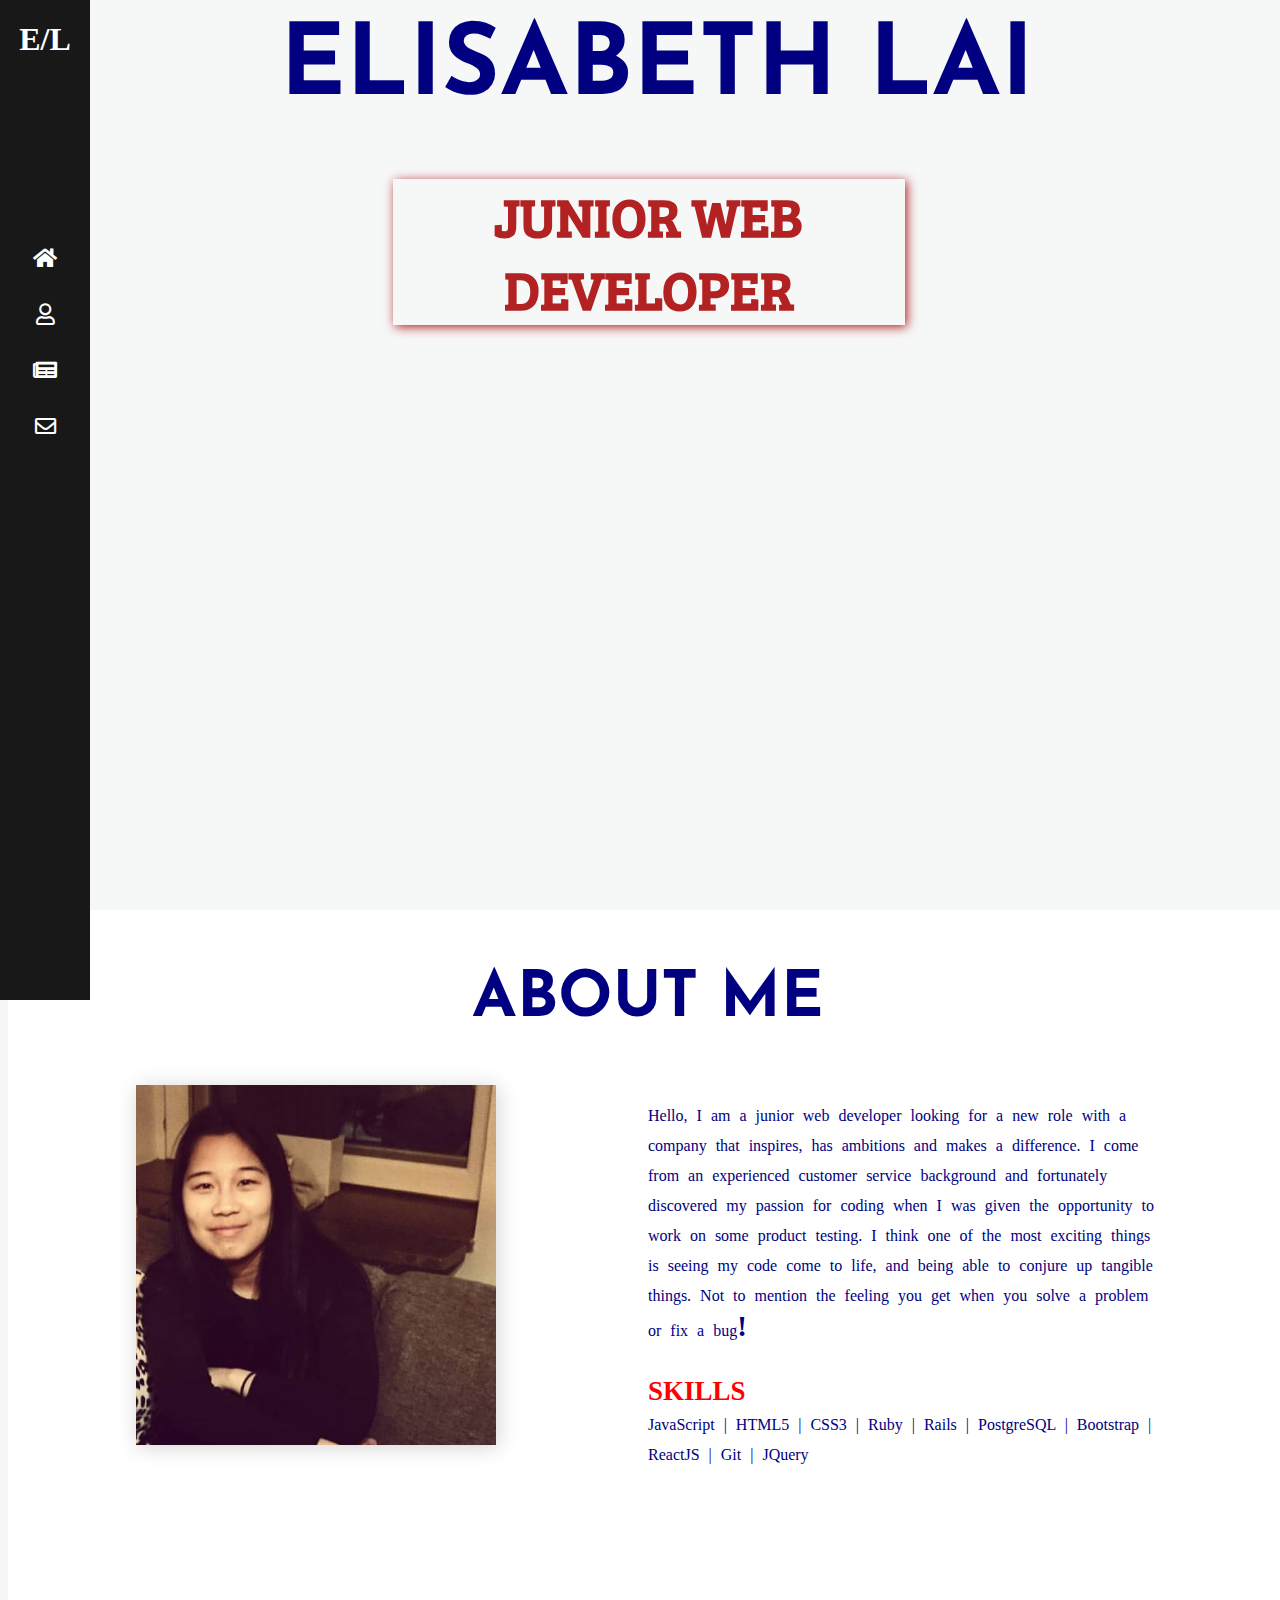
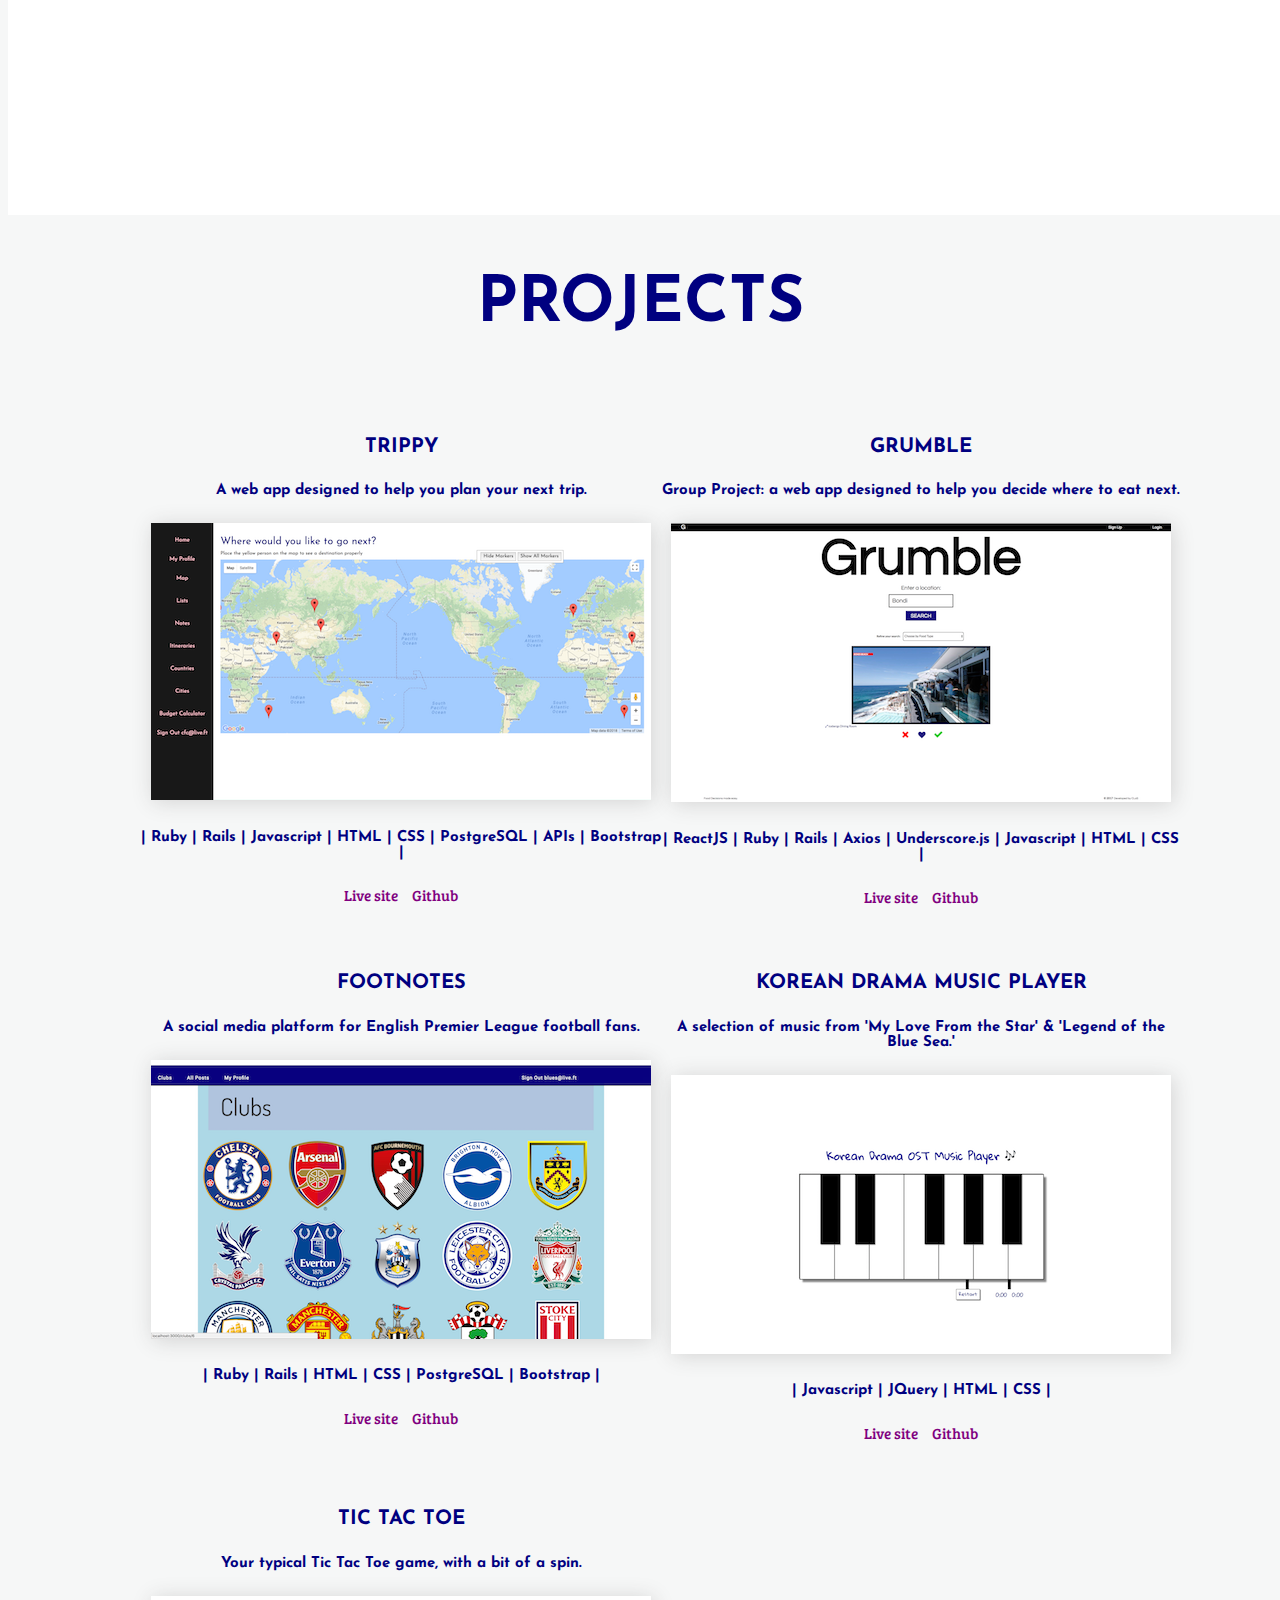
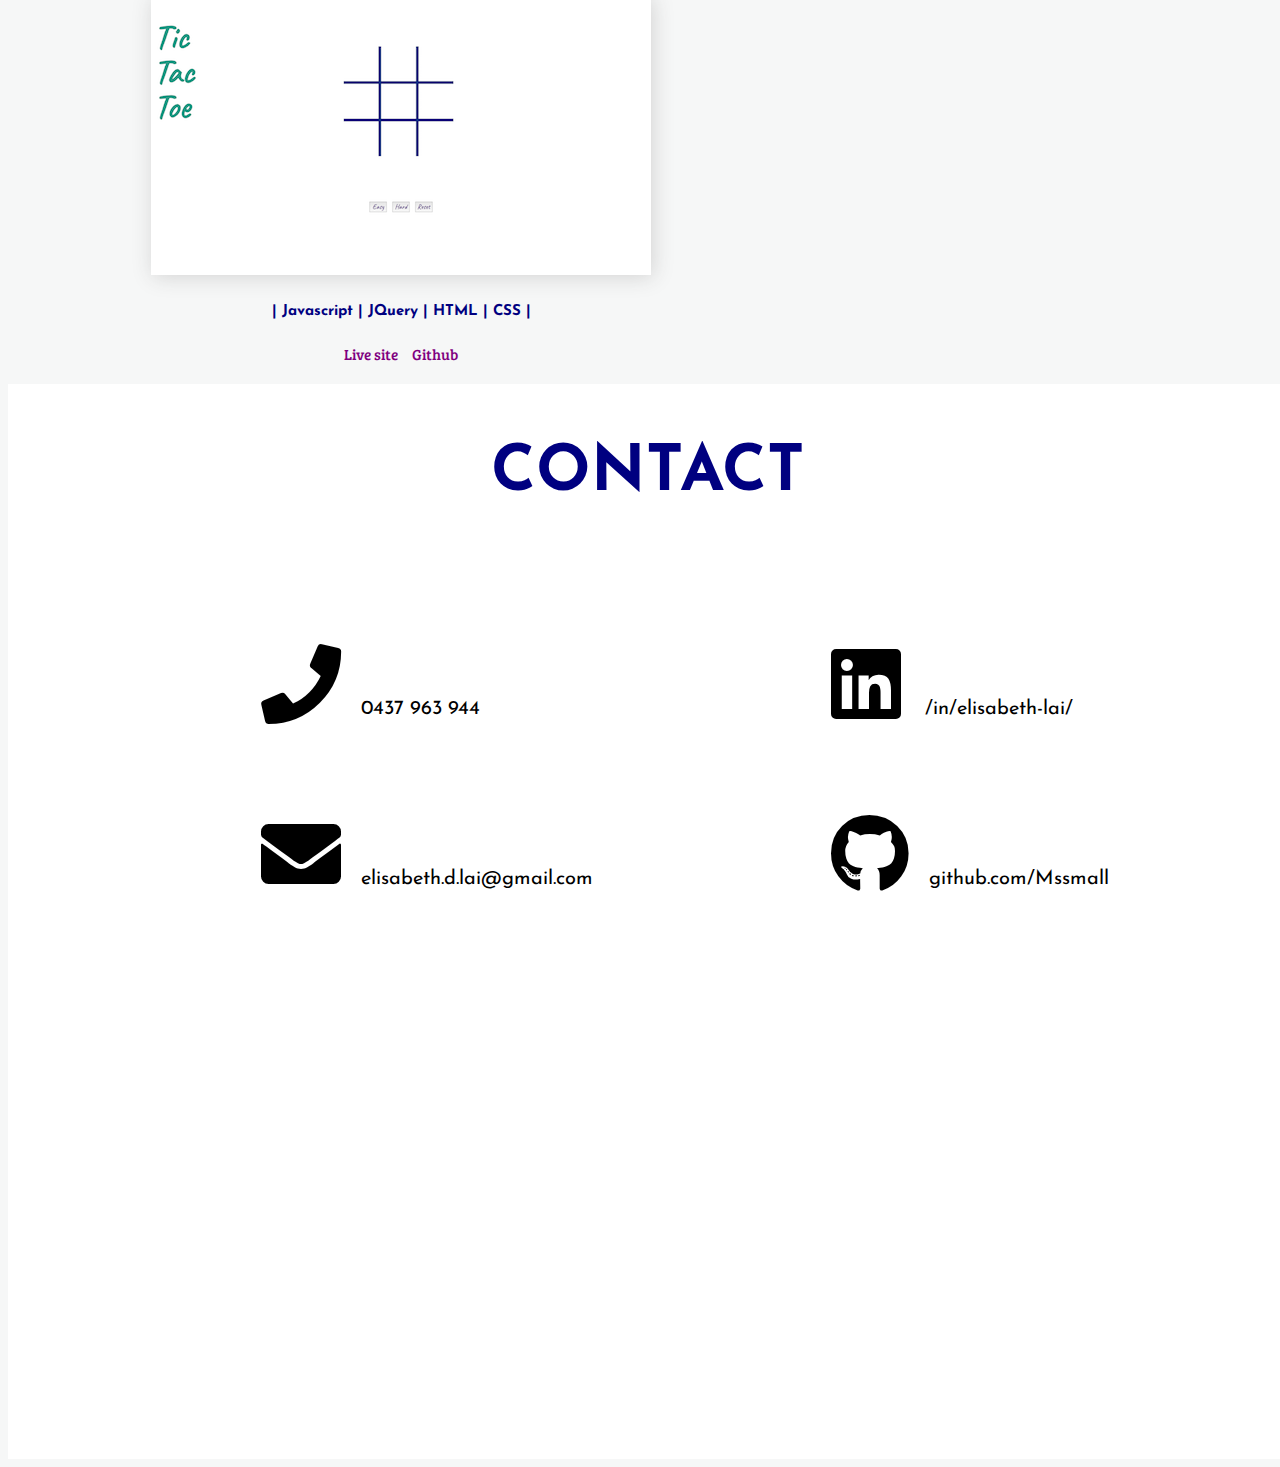
==== index.html @ 9dd88651 "changed html name" ====
<!DOCTYPE html>
<html>
  <head>
    <meta charset="utf-8">
      <link rel="stylesheet" href="css/main.css">
      <link href="https://fonts.googleapis.com/css?family=Bree+Serif|Josefin+Sans" rel="stylesheet">
      <link href="https://use.fontawesome.com/releases/v5.0.2/css/all.css" rel="stylesheet">
      <script src="js/main.js"></script>
    <title>Home</title>
  </head>
  <body>
<!-- NAV -->
    <div id="nav_bar">
      <h1>E/L</h1>
      <nav class="nav">

        <a href="#homesec-href"><i class="fas fa-home fa-lg"></i></a>

        <a href="#aboutmesec-href"><i class="far fa-user fa-lg"></i></a>

        <a href="#projectsec-href"><i class="fas fa-newspaper fa-lg"></i></a>

        <a href="#contactsec-href"><i class="far fa-envelope fa-lg"></i></a>

      </nav>
    </div>
  <div class="overall">
<!-- HOME -->
      <div id="homesec-href">
        <div class="homemain">
          <h1 class="homename"> ELISABETH LAI </h1>
          <h3 class="homeinfo"> JUNIOR WEB DEVELOPER </h3>
        </div>
      </div>
<!-- ABOUT ME -->
      <div id="aboutmesec-href">
        <h2 id="attra-href">ABOUT ME</h2>
        <div class="container">
          <div class="grid">
            <div class="aboutitem">
              <div class="aboutmepic">
                <img src="css/12028720_10205919894771095_5954225473982375412_o.jpg" alt="Hi there.">
              </div>
            </div>
            <div class="aboutitem">
              <div class="aboutmetext">
                <p>
                  Hello, I am a junior web developer looking for a new role with a company that inspires, has ambitions and makes a difference. I come from an experienced customer service background and fortunately discovered my passion for coding when I was given the opportunity to work on some product testing. I think one of the most exciting things is seeing my code come to life, and being able to conjure up tangible things. Not to mention the feeling you get when you solve a problem or fix a bug<span style="font-size:29px; font-weight:bold">!</span>
                  <br>
                  <br>
                  <span style="font-size:27px; color:red; font-weight:bold">SKILLS</span>
                  <br>
                  JavaScript | HTML5 | CSS3 | Ruby | Rails | PostgreSQL | Bootstrap | ReactJS | Git | JQuery
                </p>
              </div>
            </div>
          </div>
        </div>
      </div>
<!-- PROJECTS -->
      <div id="projectsec-href">
        <h2 id="attrp-href">PROJECTS</h2>
        <div class="container">
          <div class="grid">
            <div class="item">
              <h4>Trippy</h4>
              <h5>A web app designed to help you plan your next trip.</h5>
              <a href="https://project3-trip-planner.herokuapp.com" target="_blank">
                <img src="./css/Trippy.png">
              </a>
              <h5>| Ruby | Rails | Javascript | HTML | CSS | PostgreSQL | APIs | Bootstrap |</h5>
              <a href="https://project3-trip-planner.herokuapp.com" target="_blank">Live site</a>
              <a href="https://github.com/Mssmall/project3-trip-planner" target="_blank">Github</a>
            </div>
            <div class="item">
              <h4>Grumble</h4>
              <h5>Group Project: a web app designed to help you decide where to eat next.</h5>
              <a href="https://chriswillphoto.github.io/grumble/#/" target="_blank">
                <img src="./css/Grumble.png">
              </a>
              <h5>| ReactJS | Ruby | Rails | Axios | Underscore.js | Javascript | HTML | CSS |</h5>
              <a href="https://chriswillphoto.github.io/grumble/#/" target="_blank">Live site</a>
              <a href="https://github.com/chriswillphoto/grumble" target="_blank">Github</a>
            </div>
            <div class="item">
              <h4>Footnotes</h4>
              <h5>A social media platform for English Premier League football fans.</h5>
              <a href="https://footnotes-project-one.herokuapp.com/" target="_blank">
                <img src="./css/Footnotes.png">
              </a>
              <h5>| Ruby | Rails | HTML | CSS | PostgreSQL | Bootstrap |</h5>
              <a href="https://footnotes-project-one.herokuapp.com/" target="_blank">Live site</a>
              <a href="https://github.com/Mssmall/Footnotes" target="_blank">Github</a>
            </div>
            <div class="item">
              <h4>Korean Drama Music Player</h4>
              <h5>A selection of music from 'My Love From the Star' & 'Legend of the Blue Sea.'</h5>
              <a href="https://mssmall.github.io/SideProject0/" target="_blank">
                <img src="./css/KDMusic.png">
              </a>
              <h5>| Javascript | JQuery | HTML | CSS |</h5>
              <a href="https://mssmall.github.io/SideProject0/" target="_blank">Live site</a>
              <a href="https://github.com/Mssmall/SideProject0" target="_blank">Github</a>
            </div>
            <div class="item">
              <h4>Tic Tac Toe</h4>
              <h5>Your typical Tic Tac Toe game, with a bit of a spin.</h5>
                <a href="https://mssmall.github.io/Project0/" target="_blank">
                <img src="./css/TTT.png">
              </a>
              <h5>| Javascript | JQuery | HTML | CSS |</h5>
              <a href="https://mssmall.github.io/Project0/" target="_blank">Live site</a>
              <a href="https://github.com/Mssmall/Project0" target="_blank">Github</a>
            </div>
          </div>
        </div>

      </div>
    <!-- CONTACT -->
      <div id="contactsec-href">
        <h2 id="attrc-href">CONTACT</h2>
          <div class="container">
            <div class="grid">
              <div class="column">
                <ul>
                  <li><i class="fas fa-phone fa-5x"></i><a href="tel:0437963944">0437 963 944</a> </li>
                  <li><i class="fas fa-envelope fa-5x"></i><a href="mailto:elisabeth.d.lai@gmail.com">elisabeth.d.lai@gmail.com</a></li>
                </ul>
              </div>
              <div class="column">
                <ul>
                  <li><i class="fab fa-linkedin fa-5x"></i>    <a href="https://www.linkedin.com/in/elisabeth-lai/" target="_blank">/in/elisabeth-lai/</a></li>
                  <li><i class="fab fa-github fa-5x"></i><a href="https://github.com/Mssmall" target="_blank">github.com/Mssmall</a></li>
                </ul>
              </div>
            </div>
          </div>
      </div>

    </div>
  </body>
</html>

<!-- filter, grayscale,contrast, noise background (-after), transparent  textures -->
---- css/main.css ----
body {
  background-color: #f6f7f7;
}

h2 {
  color: navy;
  font-family: 'Josefin Sans', serif;
  text-align: center;
  margin-top: 0 auto;
  font-size: 4em;
}

h2#line {
  font: 3em;
}

h3 {
  color: navy;
  position: absolute;
  left: 250px;
  top: 150px;
  font-family: 'Bree Serif', serif;
  text-align: center;
  margin: 0 auto;
  font-size: 3em;
}

h4 {
  font-size: 20px;
  font-family: 'Josefin Sans', sans-serif;
  text-transform: uppercase;
}

h5 {
  /* font-family: 'Bree Serif', serif; */
  font-family: 'Josefin Sans', sans-serif;
  font-size: 15px;
}

.main {
  text-align: center;
}

/* nav bar */

#nav_bar {
    background: #181818;
    width: 90px;
    height: 100%;
    position: fixed;
    top: 0;
    left: 0;
    z-index: 3;
    min-height: 1000px;
}

#nav_bar nav {
    display: block;
    text-align: center;
    position: absolute;
    height: 250px;
    top: 35%;
    margin-top: -120px;
    width: 100%;
}

#nav_bar nav a {
  color: white;
  text-decoration: none;
}

#nav_bar h1 {
  color: white;
  text-align: center;
}

.fa-lg {
    font-size: 1.33333em;
    line-height: .75em;
    vertical-align: 5em;
    display: block;
    padding: 20px;
}

*:before {
  text-rendering: optimizeLegibility;
}

#nav_bar nav a i.fas fa-home fa-lg {
  content: "/f015";
}

#nav_bar nav a i.fa-home:hover:before {
  content: 'HOME';
  font-size: 15px;
}

#nav_bar nav a i.far fa-user fa-lg {
  content: "/f007";
}

#nav_bar nav a i.fa-user:hover:before {
  content: 'ABOUT';
  font-size: 15px;
}

#nav_bar nav a i.fas fa-newspaper fa-lg {
  content: "/f1ea";
}

#nav_bar nav a i.fa-newspaper:hover:before {
  content: 'PROJECTS';
  font-size: 12px;
}

#nav_bar nav a i.far fa-envelope fa-lg {
  content: "/f0e0";
}

#nav_bar nav a i.fa-envelope:hover:before {
  content: 'CONTACT';
  font-size: 12px;
}

/* backup */
#overall {
  height: 100vh;
  width: 100vw;
}
#homesec-href {
  position: relative;
  border: 1px solid transparent;
  /* margin: 10px; */
  height: 100vh;
  width: 100vw;
  padding-top: 10px;
  margin-left: 8px;
  margin-top: -10px;
  background-image: url("./GOPR0575.JPG");
  background-size: 100%;
  background-position-y: 25%;
  /* background-repeat: no-repeat; */
  /* filter: grayscale(50%) saturate(40%); */
}

.homename {
  font-family: 'Josefin Sans', serif;
  font-size: 11vh;
  color: navy;
  margin: 11px;
  position: relative;
  text-align: center;
}

.homeinfo {
  /* left: 100px; */
  color: firebrick;
  text-align: center;
  right: 267px;
  /* padding-right: 119px; */
  font-size: 6vmin;
  top: 20vh;
  box-shadow: 2px 2px 10px;
  width: 40vw;
}

#aboutmesec-href {
  position: relative;
  /* border: .5px solid #f6f7f7; */
  /* margin: 10px; */
  min-height: 800px;
  padding-top: 5px;
  background-color: #fff;
  height: 100vh;
  width: 100vw;
}

.aboutitem {
  /* border: 1px solid black; */
  /* text-align: left; */
  /* width: 50%; */
}

.aboutmepic {
  height: 50vh;
  width: 20vw;
  /* border: 1px solid black; */
}

.aboutmepic img {
  max-width: 40vw;
  max-height: 40vh;
}

.aboutmetext p {
  line-height: 30px;
  word-spacing: 5px;
  color: navy;
}

#projectsec-href {
  position: relative;
  padding-top: 5px;
  /* border: 1px solid #f6f7f7; */
  /* padding-bottom: 10px; */
  /* margin: 10px; */
  /* height: 100vh;
  width: 100vw; */
}

.container {
    width: 100vw;
    min-height: 100vh;
  }

.grid {
    /* padding-top: 20px; */
    min-height: 100vh;
    width: 80vw;
    margin: 0 auto;
    display: grid;
    grid-template-columns: 1fr 1fr;
    /* grid-auto-columns: fit-content(40%); */
    /* border: 1px solid black; */
}

.item {
  padding: 20px 5px;
  text-align: center;
  width: 100%;
  height: 100%;
  position: relative;
  z-index: 2;
  color: navy;
}

.item a {
  font-family: 'Bree Serif', serif;
  font-size: 15px;
  text-decoration: none;
  cursor: pointer;
  color: purple;
  padding: 0 5px;
}

img {
  border: 0;
  box-shadow: 2px 2px 20px #d3d3d3;
}

#contactsec-href {
  position: relative;
  padding-top: 5px;
  /* border: 1px solid #f6f7f7; */
  /* margin: 20px; */
  max-height: 1200px;
  background-color: #fff;
  /* height: 100vh; */
  width: 100vw;
}

.column ul li {
  list-style-type: none;
  margin: 80px;
  padding: 5px;
  min-width: 360px;
}

.column a {
  text-decoration: none;
  color: black;
  font-family: 'Josefin Sans', sans-serif;
  margin: 20px;
  font-size: 20px;
}
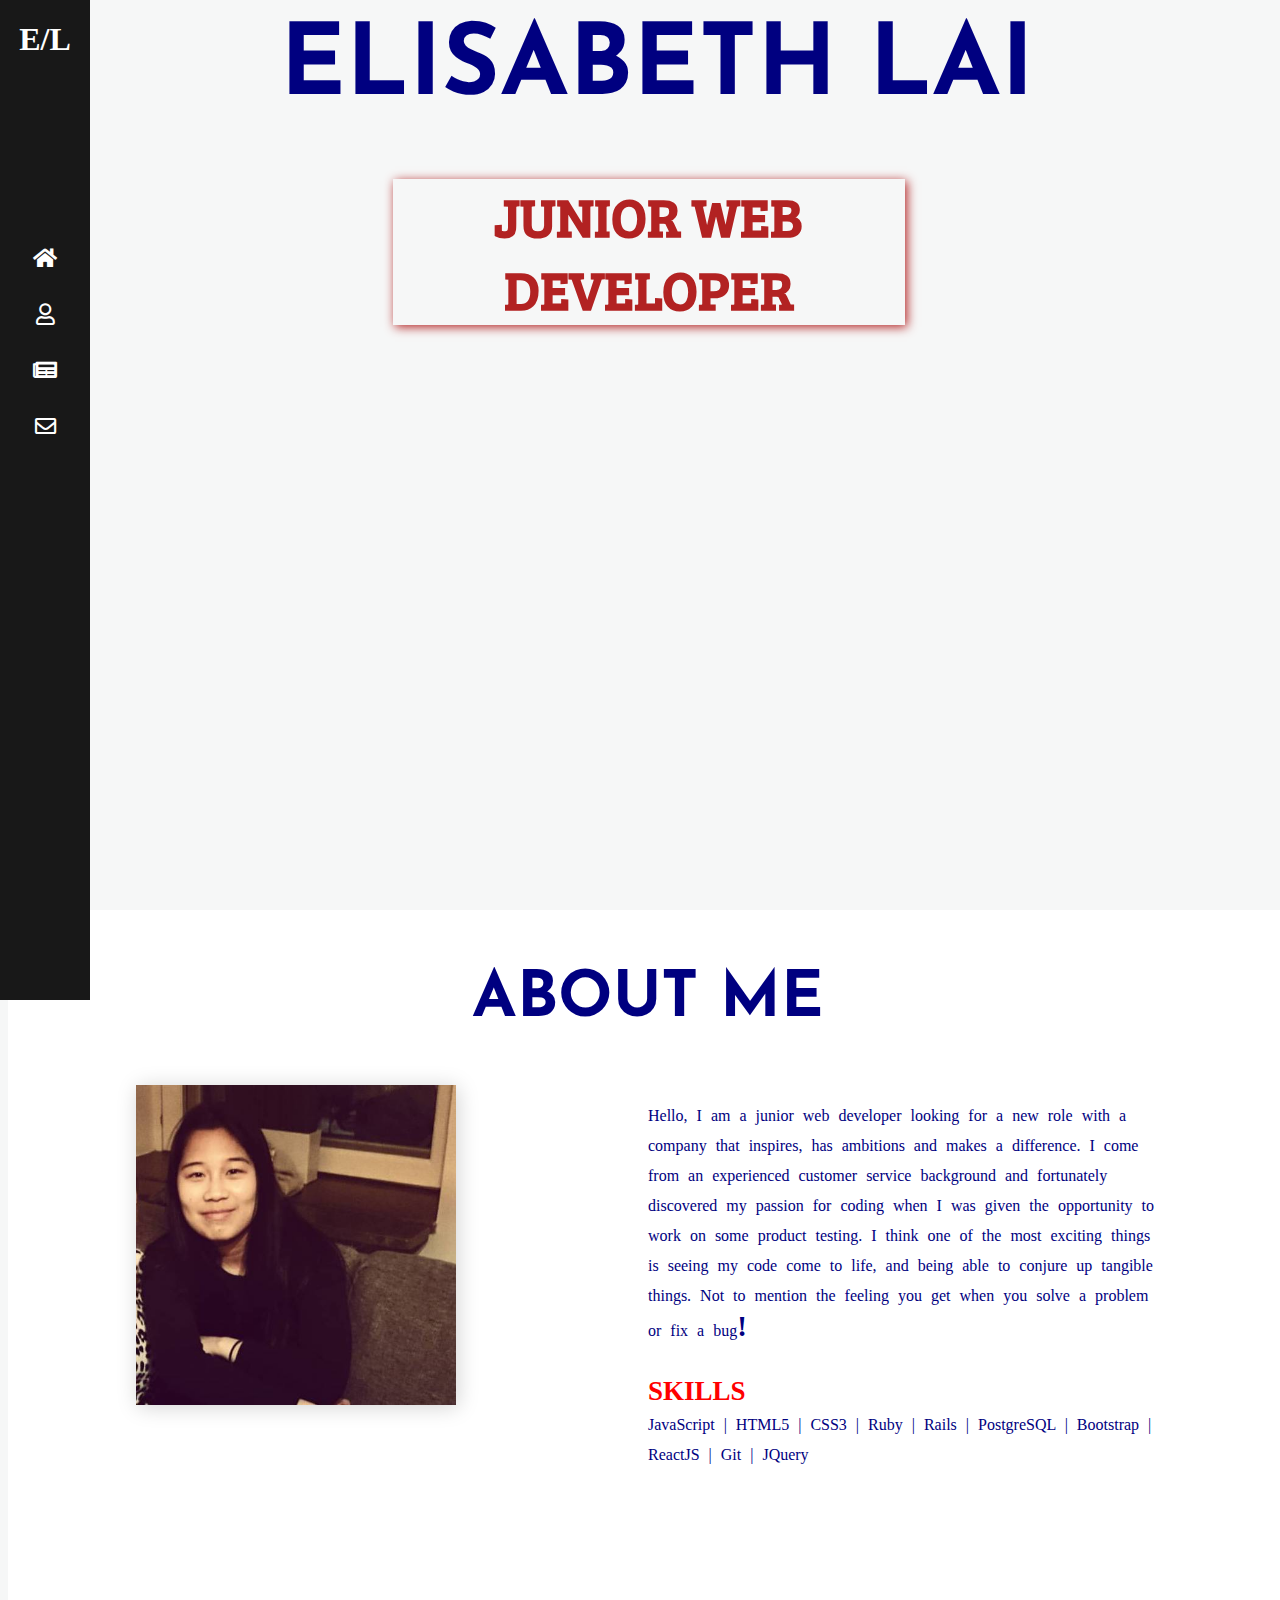
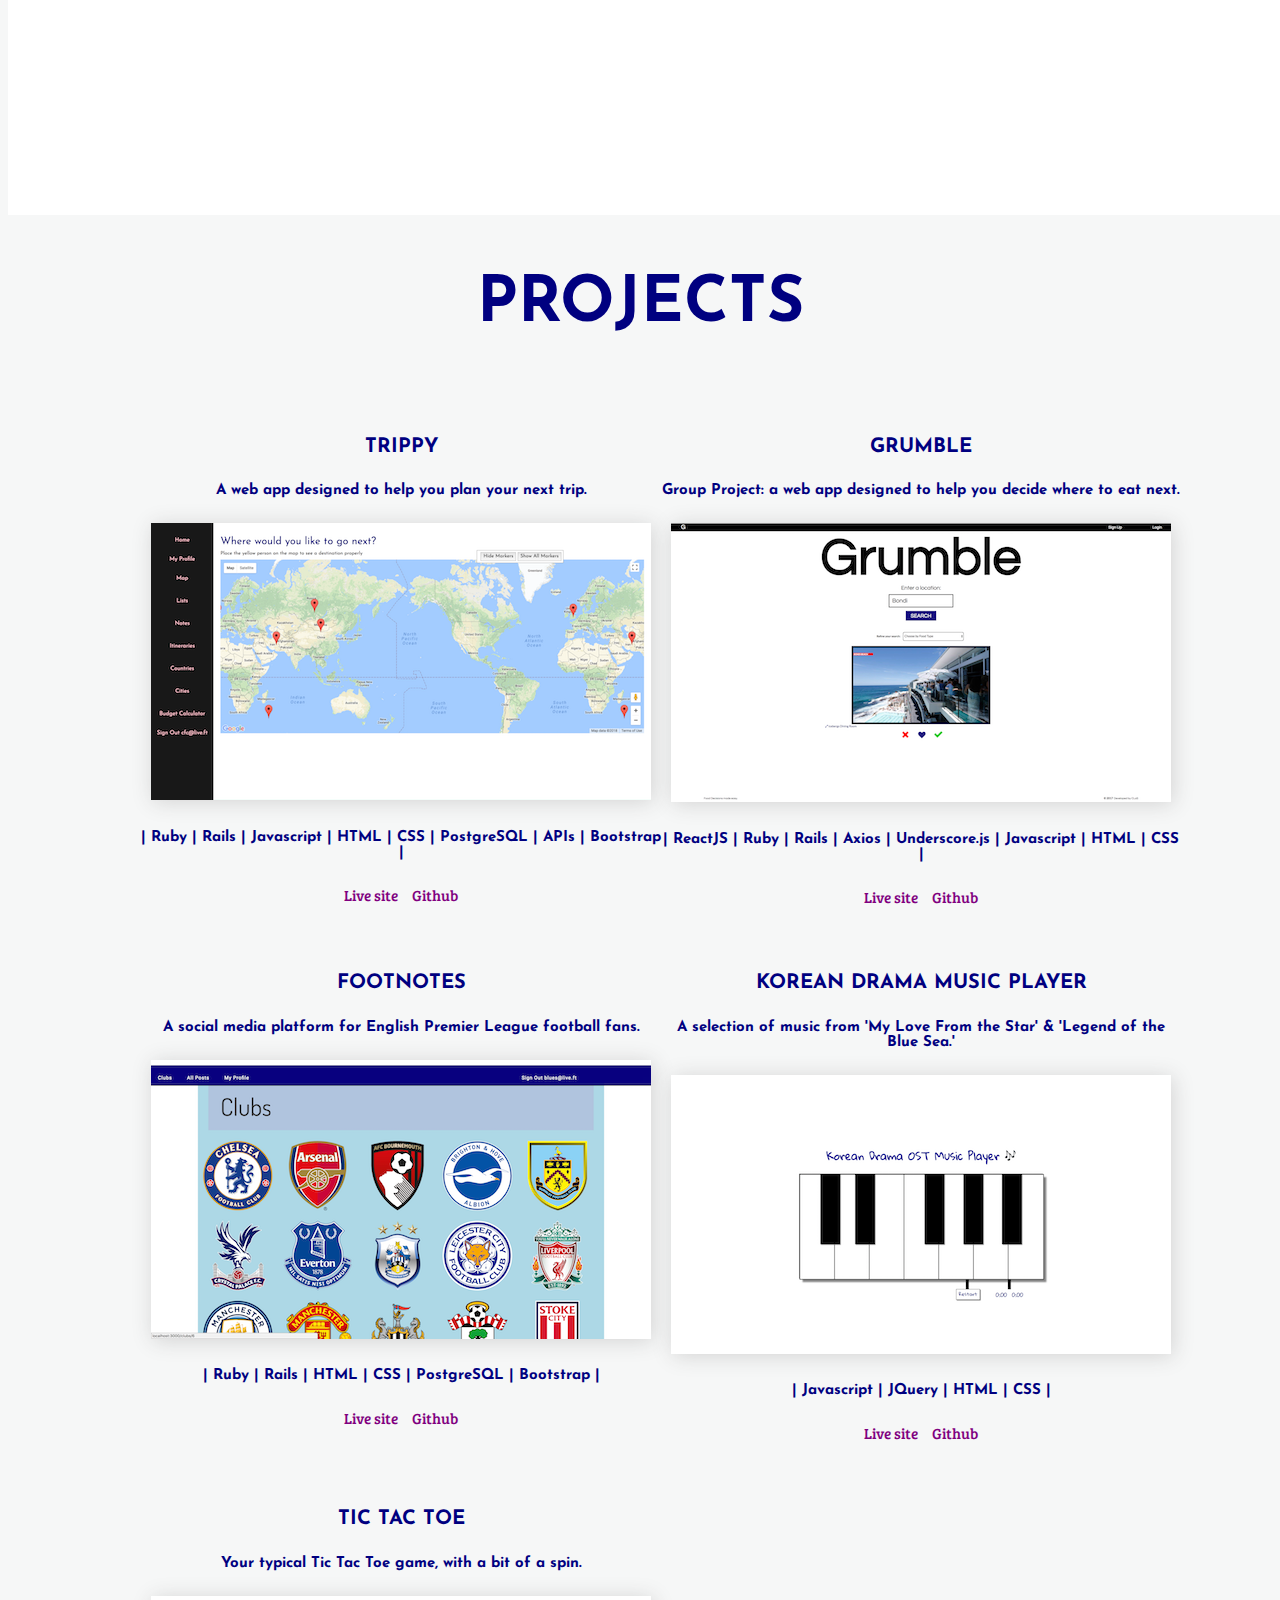
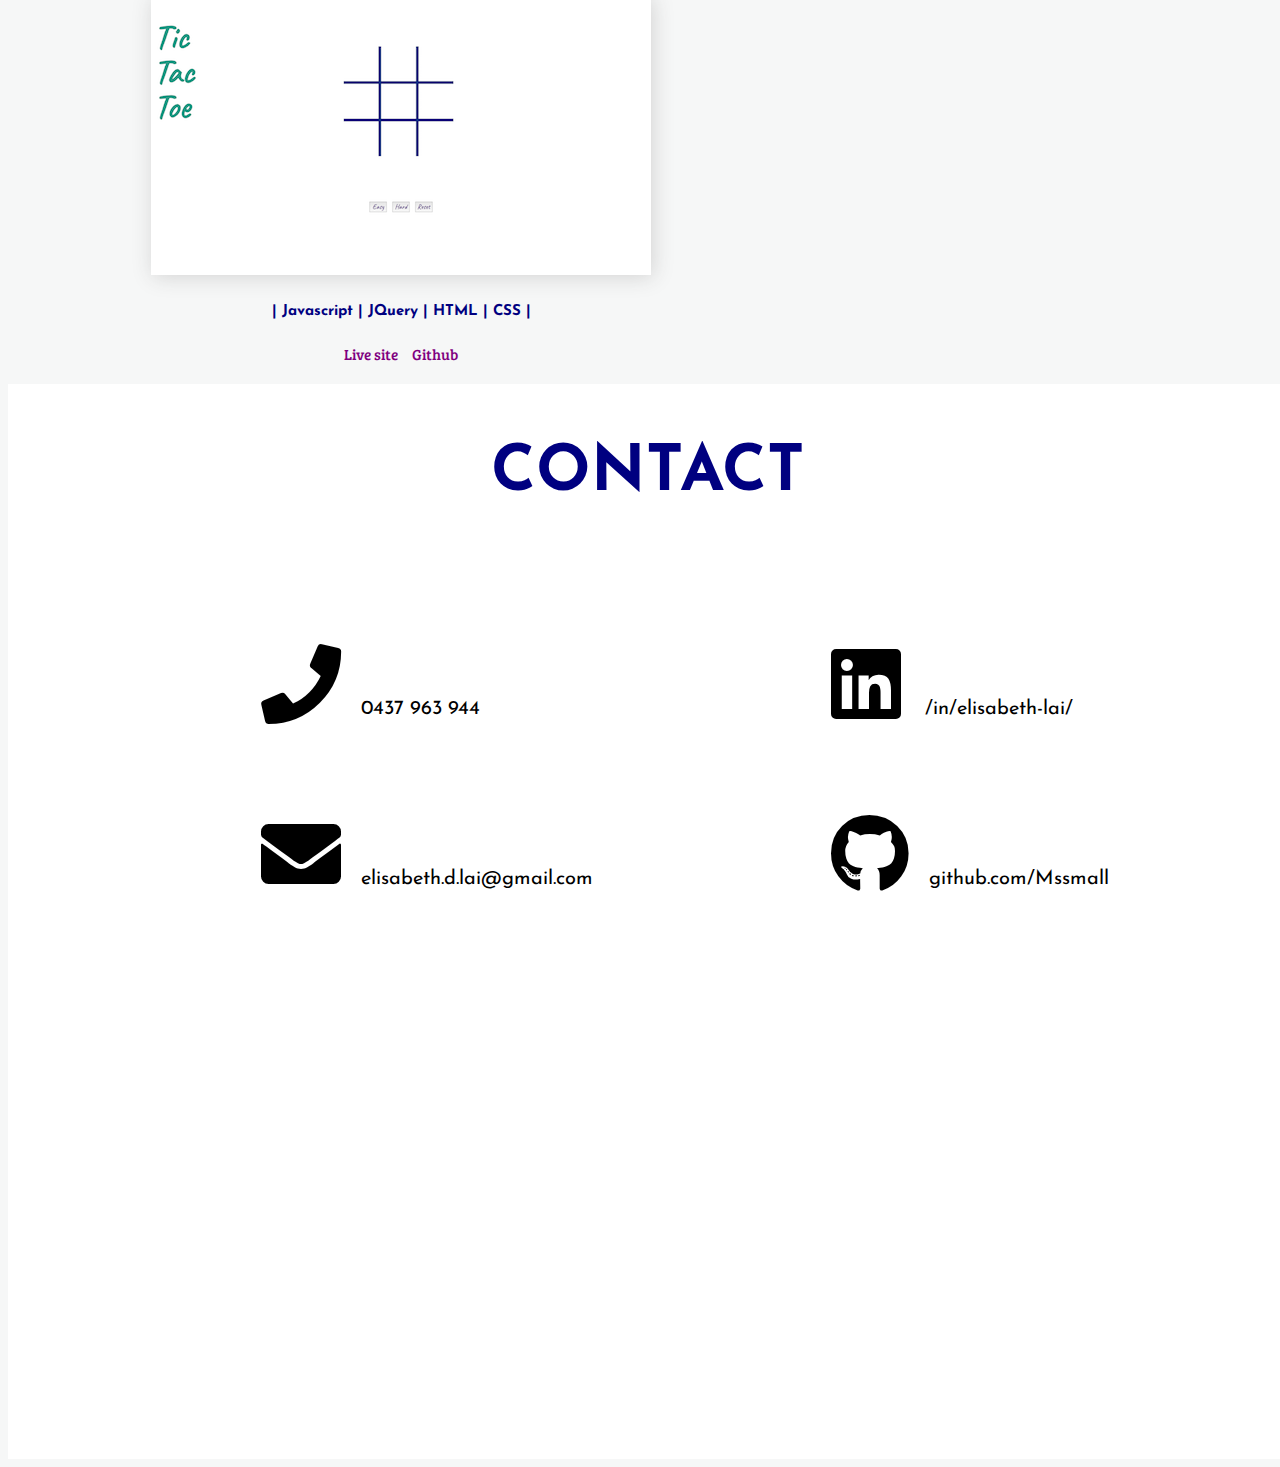
==== commit e9701e85: "media queries" ====
--- a/index.html
+++ b/index.html
@@ -38,9 +38,9 @@
         <div class="container">
           <div class="grid">
             <div class="aboutitem">
-              <div class="aboutmepic">
-                <img src="css/12028720_10205919894771095_5954225473982375412_o.jpg" alt="Hi there.">
-              </div>
+      
+                <img src="css/12028720_10205919894771095_5954225473982375412_o.jpg" id="profilepic" alt="Hi there.">
+              <!-- </div> -->
             </div>
             <div class="aboutitem">
               <div class="aboutmetext">
--- a/css/main.css
+++ b/css/main.css
@@ -123,11 +123,10 @@
   font-size: 12px;
 }
 
-/* backup */
-#overall {
+/* #overall {
   height: 100vh;
   width: 100vw;
-}
+} */
 #homesec-href {
   position: relative;
   border: 1px solid transparent;
@@ -182,15 +181,9 @@
   /* width: 50%; */
 }
 
-.aboutmepic {
-  height: 50vh;
-  width: 20vw;
-  /* border: 1px solid black; */
-}
-
-.aboutmepic img {
-  max-width: 40vw;
-  max-height: 40vh;
+img#profilepic {
+  width: 25vw;
+  height: auto;
 }
 
 .aboutmetext p {
@@ -274,3 +267,73 @@
   margin: 20px;
   font-size: 20px;
 }
+
+@media only screen
+  and (min-device-width: 375px)
+  and (max-device-width: 667px)
+  and (-webkit-min-device-pixel-ratio: 2) {
+
+  #nav_bar {
+    width: 100px;
+  }
+
+  #nav_bar nav {
+    top: 24%;
+    line-height: 6;
+  }
+
+  .fa-lg {
+    font-size: 5em;
+  }
+
+  #homesec-href {
+    /* border: 1px solid black; */
+    height: 40vh;
+    width: 100vw;
+    background-repeat: no-repeat;
+    background-size: 100%;
+    background-position: top;
+  }
+
+  .homename {
+    font-size: 5vh;
+  }
+
+  .homeinfo {
+    font-size: 3vmin;
+    top: 10vh;
+  }
+
+  #aboutmesec-href {
+    /* border: 1px solid black; */
+    height: 70vh;
+    width: 100vw;
+    margin: 0 auto;
+  }
+
+  .aboutitem {
+    padding: 5px;
+    position: relative;
+    margin: 0 auto;
+  }
+
+  img#profilepic {
+    max-width: 25vw;
+    max-height: 25vh;
+  }
+
+  .aboutmetext p {
+    line-height: 24px;
+    word-spacing: 3px;
+    color: navy;
+  }
+
+  .grid {
+    /* border: 1px solid black; */
+    grid-template-columns: 350px;
+  }
+
+  #projectsec-href {
+    text-align: center;
+  }
+}
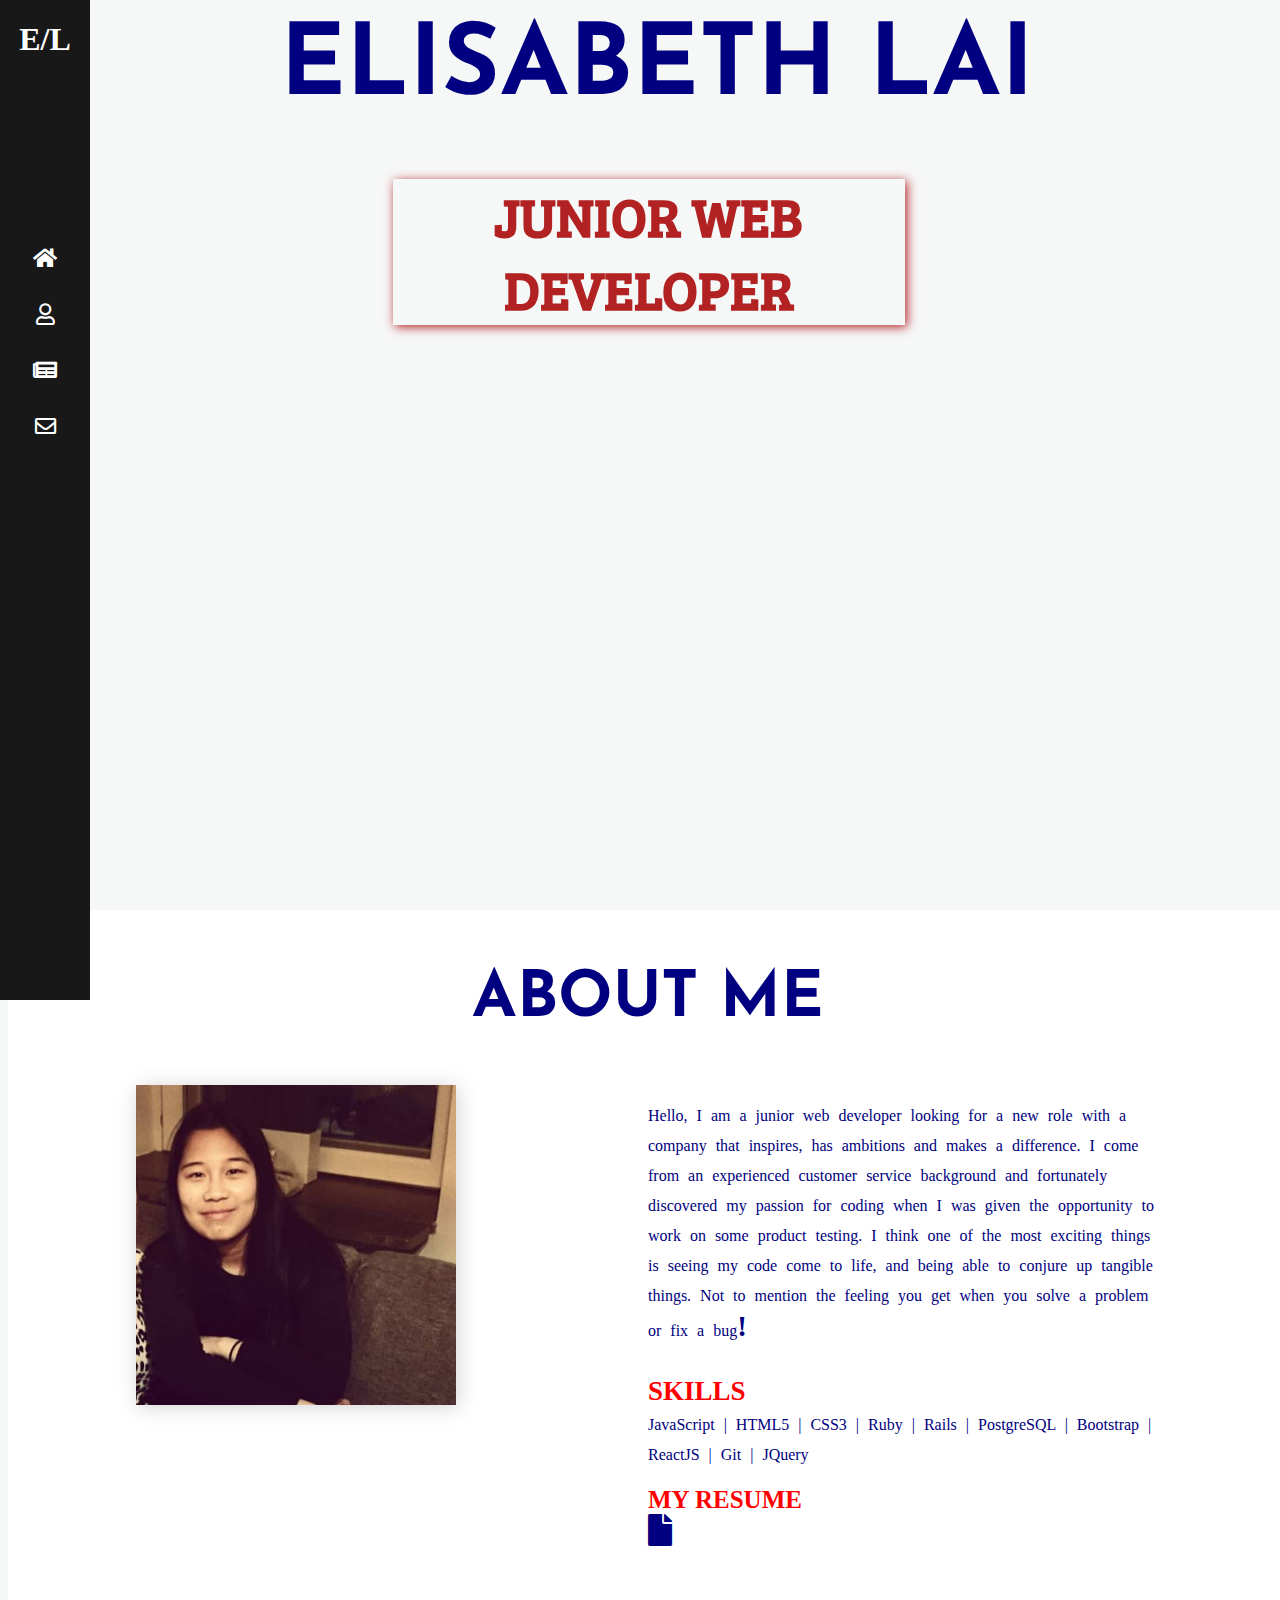
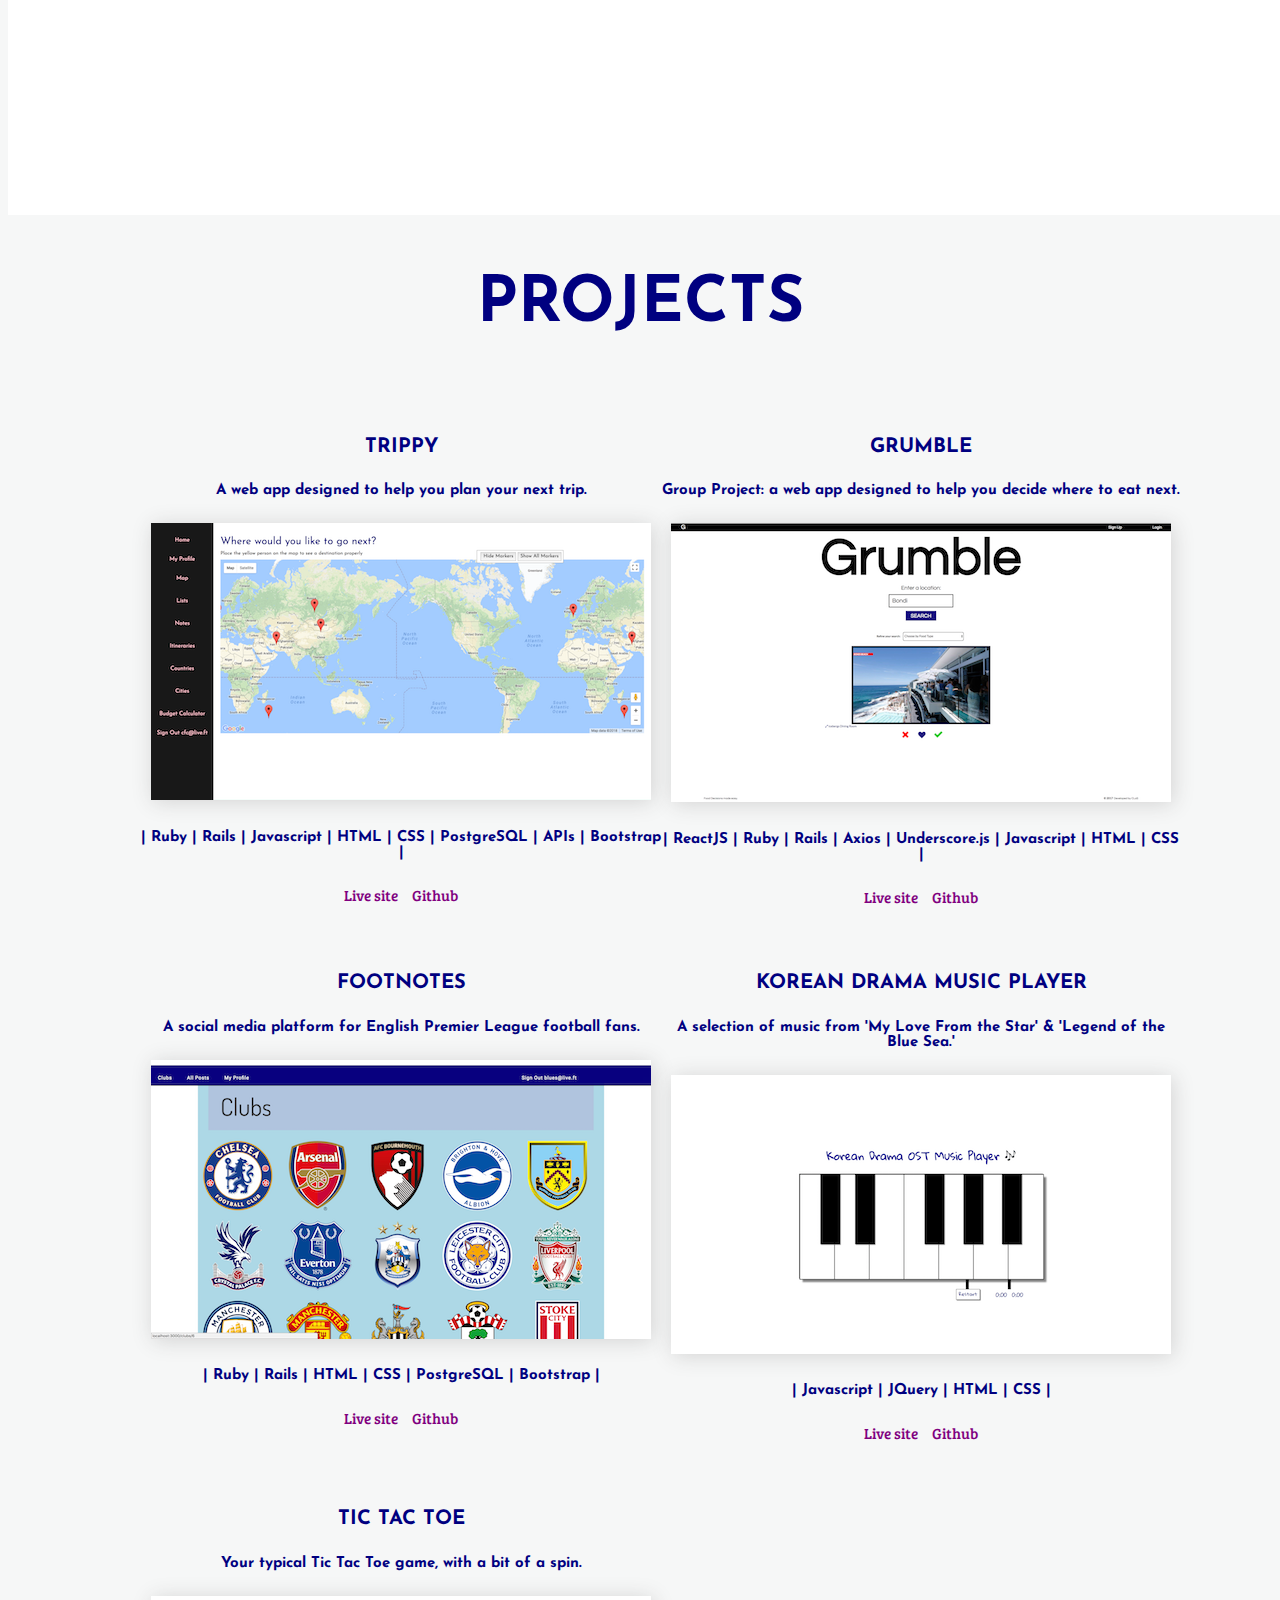
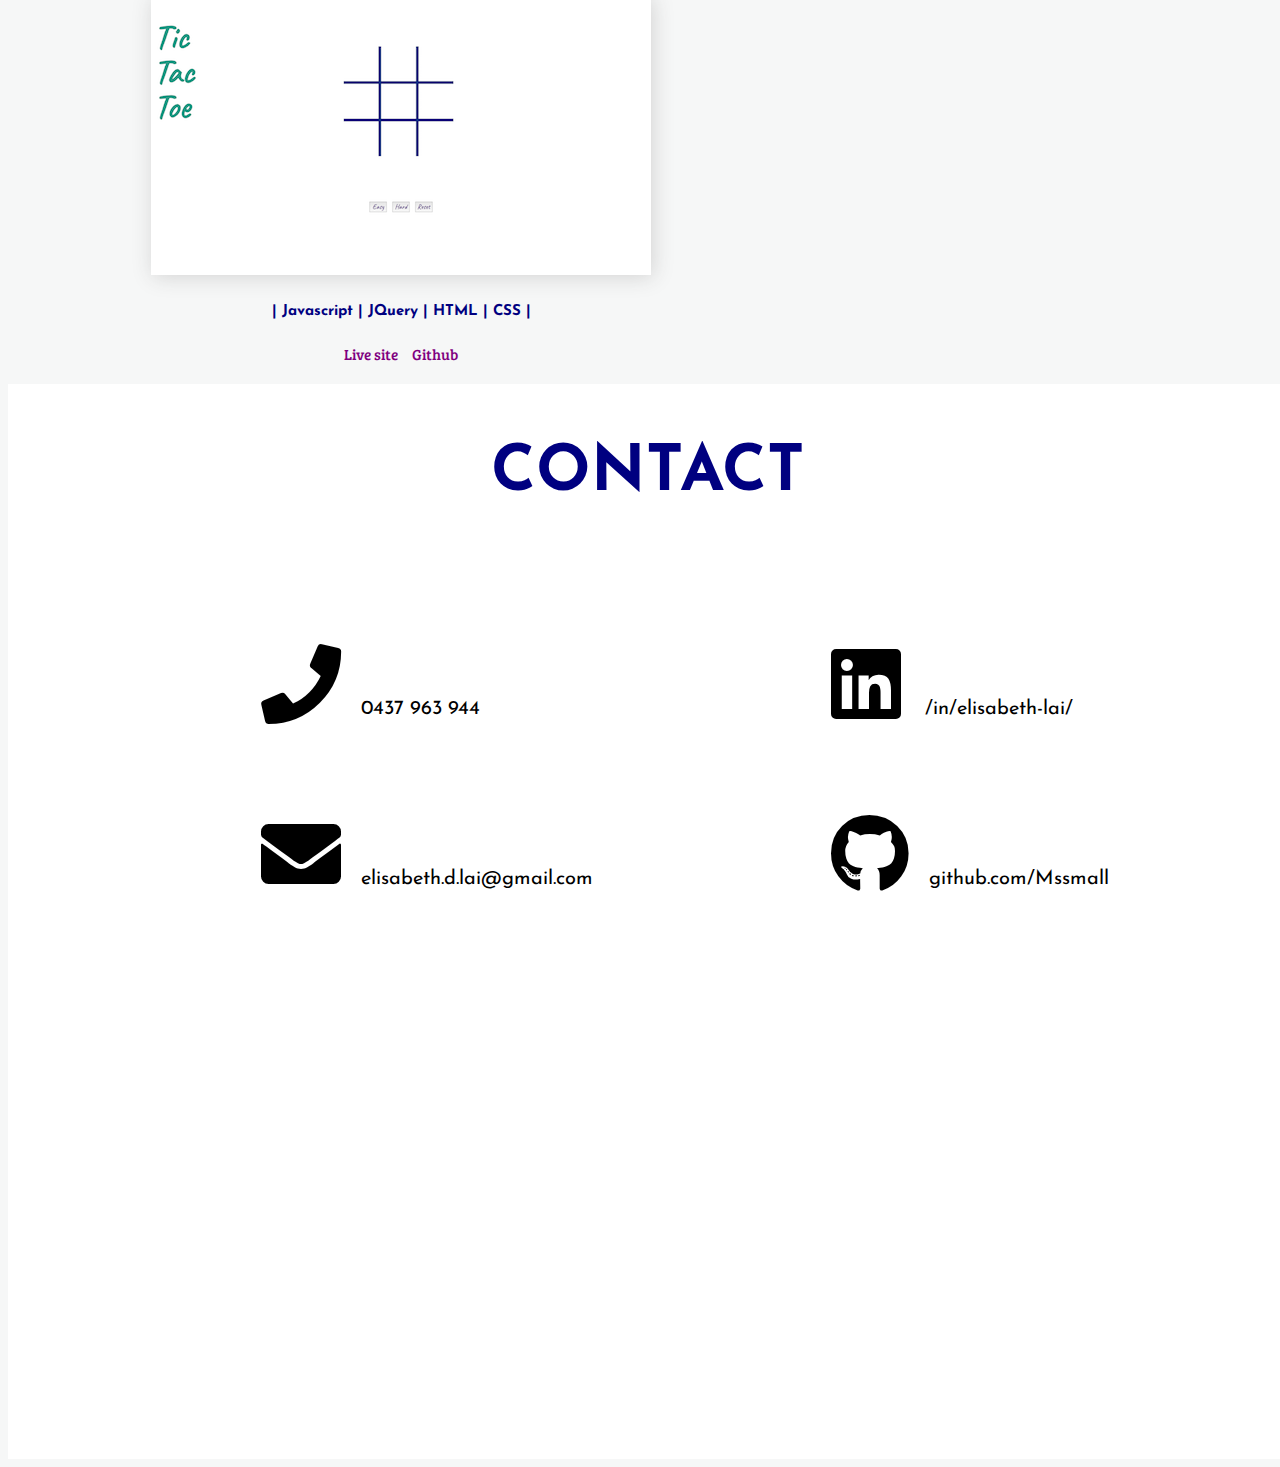
==== commit e6d6c464: "link to resume" ====
--- a/index.html
+++ b/index.html
@@ -38,7 +38,7 @@
         <div class="container">
           <div class="grid">
             <div class="aboutitem">
-      
+
                 <img src="css/12028720_10205919894771095_5954225473982375412_o.jpg" id="profilepic" alt="Hi there.">
               <!-- </div> -->
             </div>
@@ -52,10 +52,18 @@
                   <br>
                   JavaScript | HTML5 | CSS3 | Ruby | Rails | PostgreSQL | Bootstrap | ReactJS | Git | JQuery
                 </p>
+
+              </div>
+              <div class="resume">
+                <span style="font-size:25px; color:red; font-weight:bold">MY RESUME</span>
+                <br>
+                <a href="./documents/Elisabeth Lai - CV.pdf" target="_blank"><i class="fas fa-file fa-2x"></i></a>
               </div>
             </div>
+
           </div>
         </div>
+
       </div>
 <!-- PROJECTS -->
       <div id="projectsec-href">
--- a/css/main.css
+++ b/css/main.css
@@ -10,10 +10,10 @@
   margin-top: 0 auto;
   font-size: 4em;
 }
-
+/*
 h2#line {
   font: 3em;
-}
+} */
 
 h3 {
   color: navy;
@@ -192,6 +192,16 @@
   color: navy;
 }
 
+.resume {
+  width: 200px;
+  height: 100px;
+}
+
+.resume a {
+  text-decoration: none;
+  color: navy;
+}
+
 #projectsec-href {
   position: relative;
   padding-top: 5px;
@@ -283,8 +293,17 @@
   }
 
   .fa-lg {
-    font-size: 5em;
-  }
+    font-size: 3em;
+  }
+
+  h4 {
+    font-size: 35px;
+  }
+
+  h5 {
+    font-size: 25px;
+  }
+
 
   #homesec-href {
     /* border: 1px solid black; */
@@ -306,15 +325,15 @@
 
   #aboutmesec-href {
     /* border: 1px solid black; */
-    height: 70vh;
+    min-height: 80vh;
     width: 100vw;
     margin: 0 auto;
   }
 
   .aboutitem {
-    padding: 5px;
-    position: relative;
-    margin: 0 auto;
+    /* padding: 5px; */
+    /* position: relative; */
+    /* margin: 0 auto; */
   }
 
   img#profilepic {
@@ -336,4 +355,12 @@
   #projectsec-href {
     text-align: center;
   }
-}
+
+  .column ul li {
+    margin: 40px;
+  }
+
+  .column a {
+    margin: 10px;
+  }
+}
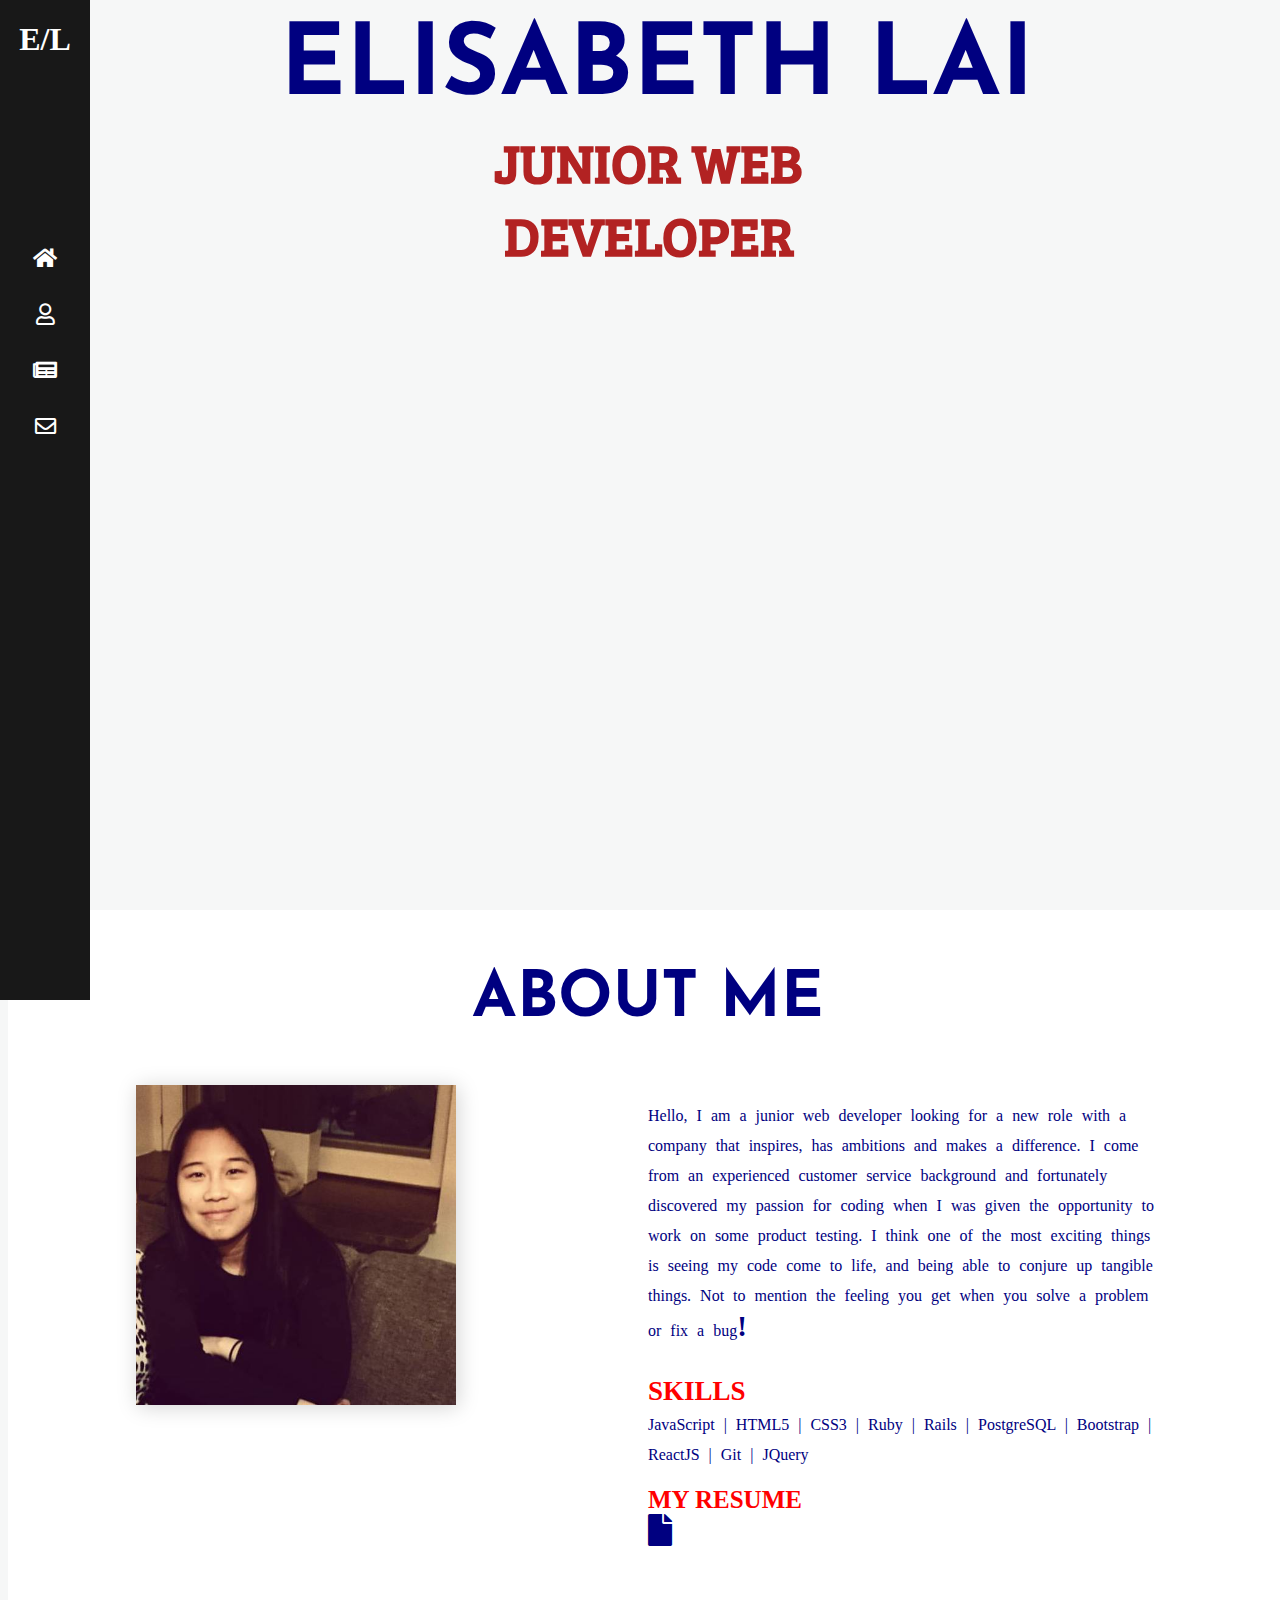
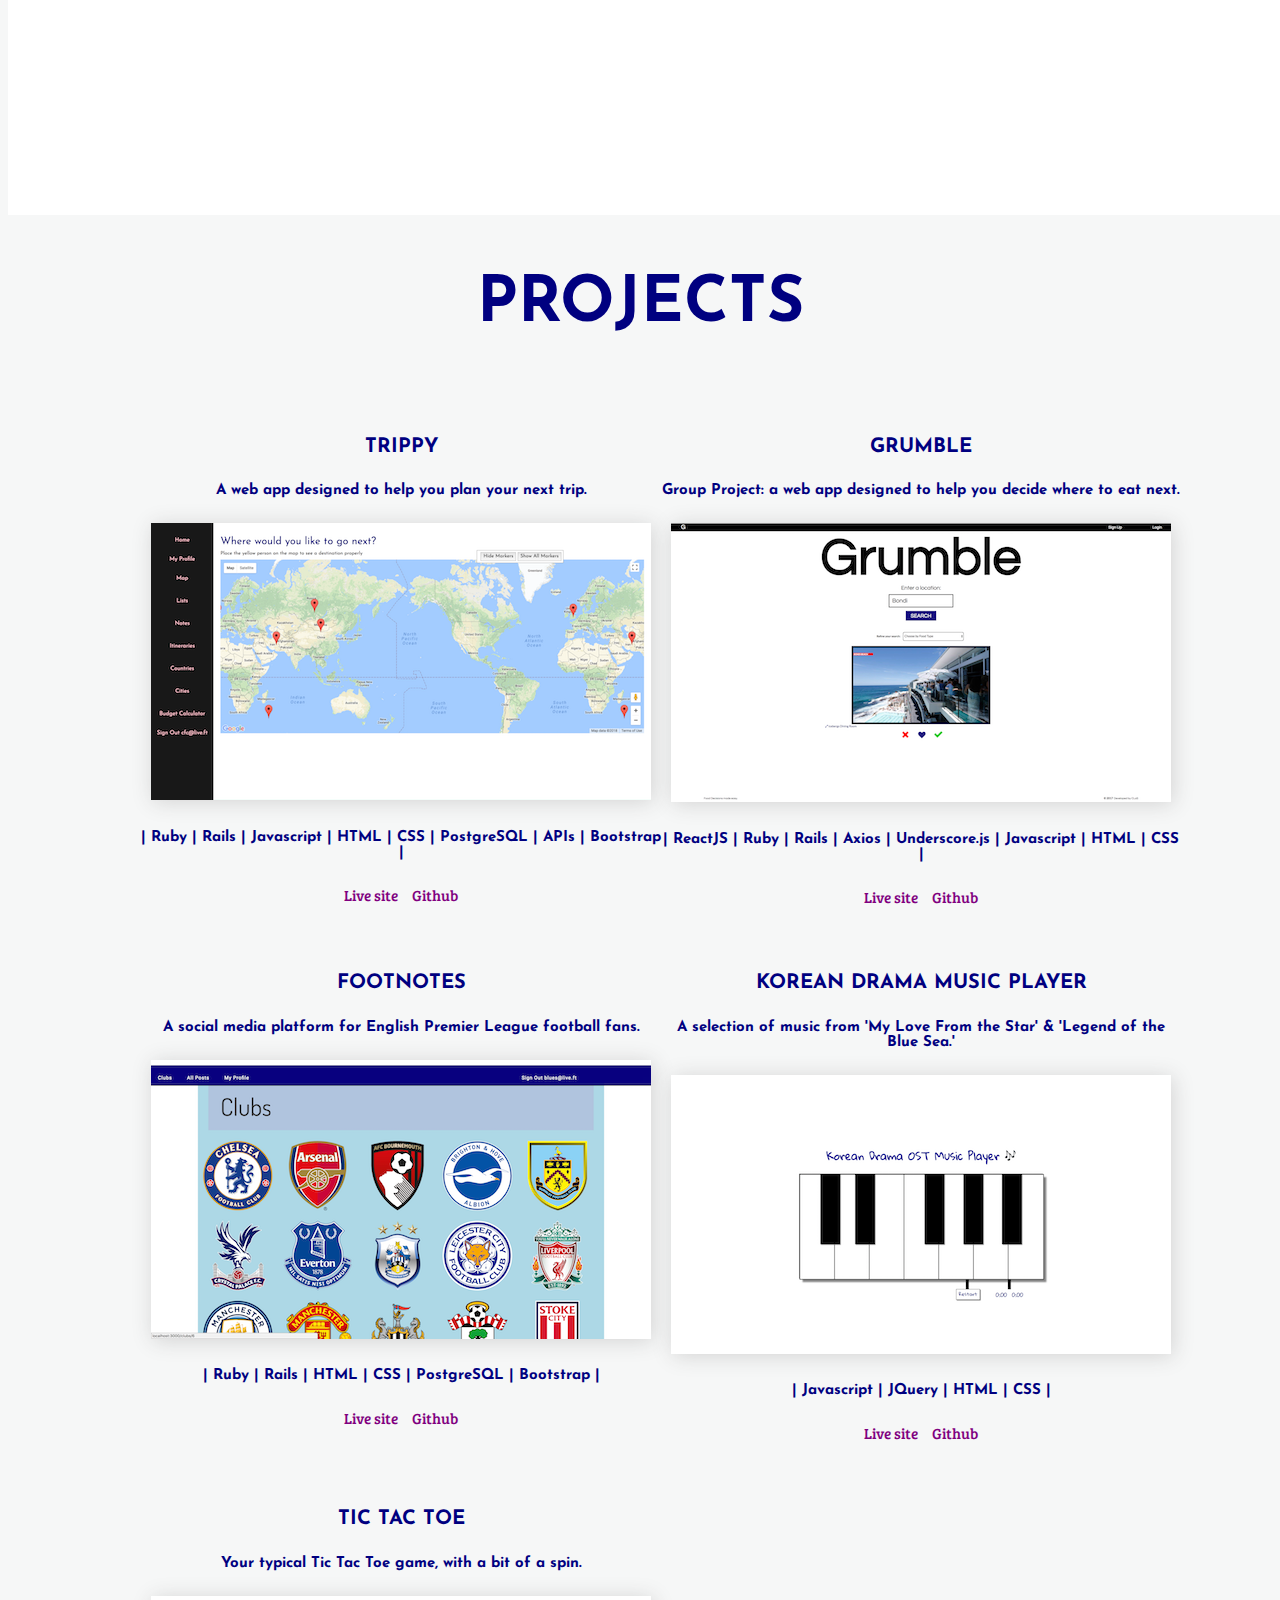
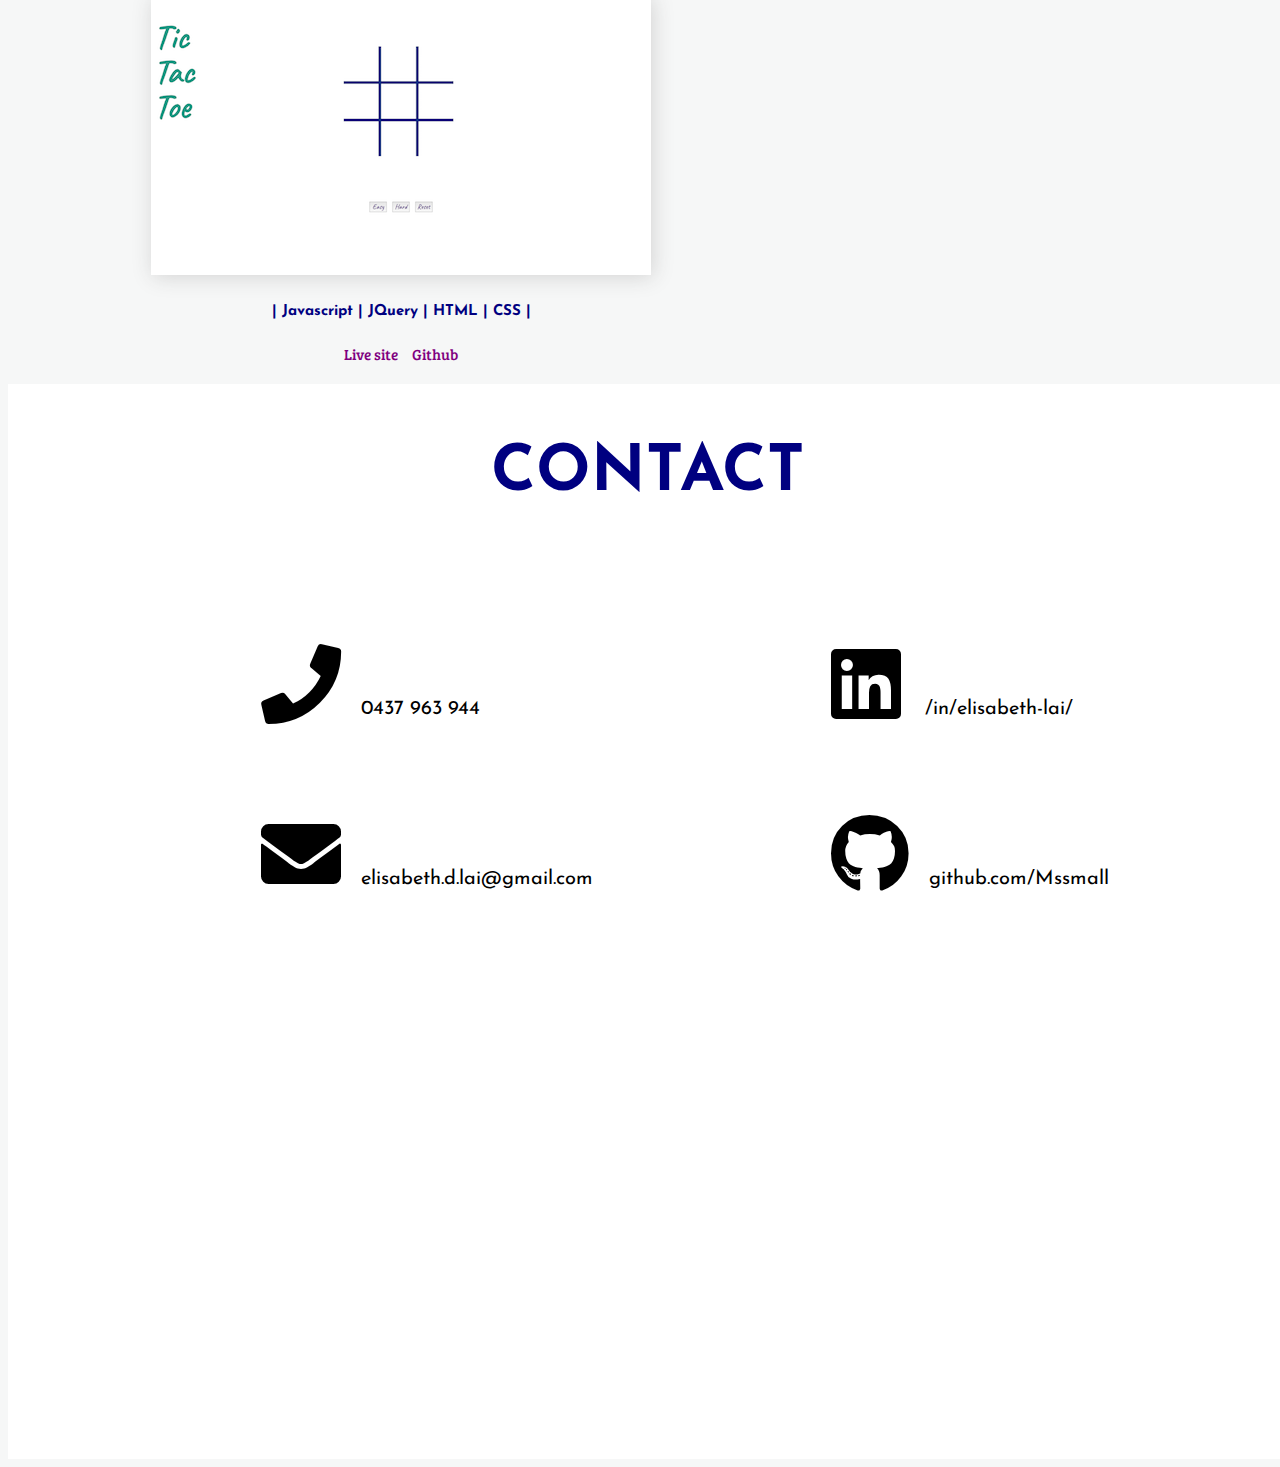
==== commit d60e40dd: "tagline move up" ====
--- a/index.html
+++ b/index.html
@@ -5,6 +5,7 @@
       <link rel="stylesheet" href="css/main.css">
       <link href="https://fonts.googleapis.com/css?family=Bree+Serif|Josefin+Sans" rel="stylesheet">
       <link href="https://use.fontawesome.com/releases/v5.0.2/css/all.css" rel="stylesheet">
+      <!-- <meta name="viewport" content="width=device-width, initial-scale=1.0"> -->
       <script src="js/main.js"></script>
     <title>Home</title>
   </head>
--- a/css/main.css
+++ b/css/main.css
@@ -159,8 +159,8 @@
   right: 267px;
   /* padding-right: 119px; */
   font-size: 6vmin;
-  top: 20vh;
-  box-shadow: 2px 2px 10px;
+  top: 14vh;
+  /* box-shadow: 2px 2px 2px; */
   width: 40vw;
 }
 
@@ -363,4 +363,5 @@
   .column a {
     margin: 10px;
   }
-}
+
+}
